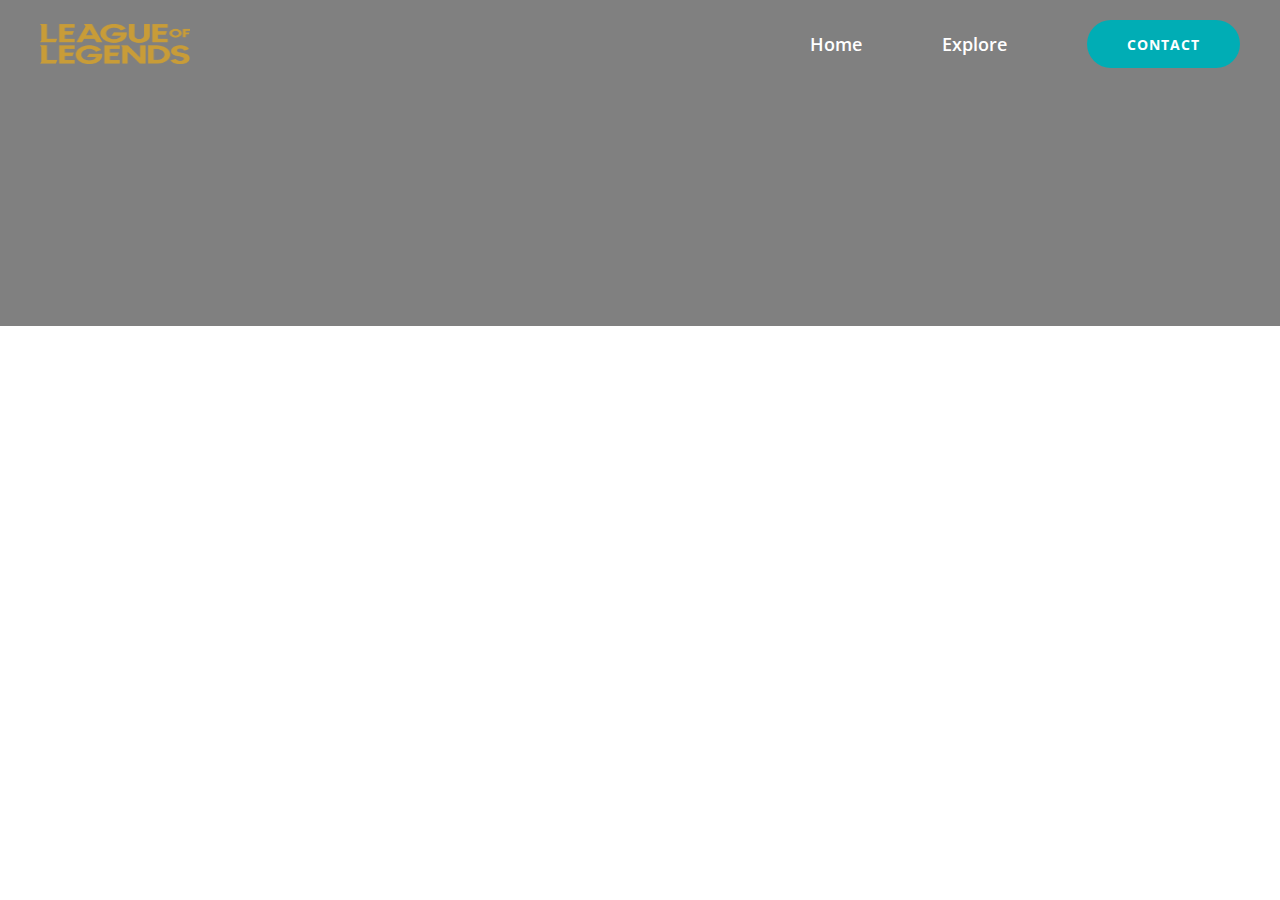
==== explore.html @ 4864c2c8 "Fetch data & start building Explore page" ====
<!DOCTYPE html>
<html lang="en">
  <head>
    <meta charset="UTF-8" />
    <meta http-equiv="X-UA-Compatible" content="IE=edge" />
    <meta name="viewport" content="width=device-width, initial-scale=1.0" />
    <title>LeagueSearch | Explore League of Legends Champions</title>
    <link rel="stylesheet" href="./styles.css" />
  </head>
  <body>
    <div id="app">
      <div class="flex flex-col flex-1">
        <div class="explore__navbar flex flex-col">
          <div
            class="explore__content-wrapper justify-between items-center"
          >
            <div class="logo">
              <img src="./assets/logo.png" alt="" class="logo" />
            </div>
            <div class="navlinks justify-between items-center">
              <a href="/" class="explore__navlink">Home</a>
              <a href="explore.html" class="explore__navlink">Explore</a>
              <a href="" class="btn-contact" onclick="contactAlert()"
                >Contact</a
              >
            </div>
          </div>
        </div>
      </div>
    </div>
  </body>
</html>
---- styles.css ----
@import url("https://fonts.googleapis.com/css2?family=Open+Sans:wght@400;500;600;700&display=swap");

* {
  margin: 0;
  padding: 0;
  box-sizing: border-box;
  font-family: "Open Sans", sans-serif;
}

a {
  text-decoration: none;
}

::selection {
  background: #9696d8;
  color: #fff;
}

.flex {
  display: flex;
}

.flex-col {
  flex-direction: column;
}

.flex-1 {
  flex: 1 1 0%;
}

.justify-between {
  justify-content: space-between;
}

.items-center {
  align-items: center;
}

.relative {
  position: relative;
}

.w-full {
  width: 100%;
}

.content-wrapper,
.explore__content-wrapper {
  margin: 0 auto;
  width: 100%;
  max-width: 1200px;
  display: flex;
  flex-wrap: wrap;
}

/* 

NAVBAR

*/

.navbar {
  display: flex;
  align-items: center;
  padding: 0 50px;
  font-size: 18px;
  font-weight: 600;
  height: 100px;
}

.logo {
  height: 40px;
  width: 150px;
}

.navlinks {
  display: flex;
  width: 100%;
  max-width: 430px;
}

.navlink {
  position: relative;
  color: #324b4d;
}

.navlink:after {
  content: "";
  position: absolute;
  bottom: -3px;
  right: 0;
  left: auto;
  width: 0;
  height: 3px;
  z-index: 2;
  transition: all 250ms cubic-bezier(0.694, 0.048, 0.335, 1);
  background-color: #324b4d;
}

.navlink:hover:after {
  width: 100%;
  left: 0;
}

.router-link-active {
  color: #00adb5;
}

.router-link-active:after {
  background-color: #00adb5;
}

.btn-contact {
  display: flex;
  align-items: center;
  cursor: pointer;
  height: 3rem;
  padding: 12px 40px;
  border: 2px #00adb5;
  border-radius: 50px;
  color: #fff;
  background-color: #00adb5;
  font-size: 14px;
  font-weight: 700;
  letter-spacing: 1px;
  text-transform: uppercase;
  transition: all 350ms ease;
}

.btn-contact:hover {
  background-color: #4dc5cb;
}

#mobile-nav {
  display: none;
  position: relative;
}

.bento-menu {
  width: 28px;
  height: 28px;
  display: flex;
  flex-wrap: wrap;
  justify-content: space-between;
  box-sizing: content-box;
  padding: 5px;
  cursor: pointer;
}

.bento-dot {
  width: 8px;
  height: 8px;
  border-radius: 50%;
  background-color: #00adb5;
}

.show-anim-in {
  animation: rotateToOne-bento-dot 0.3s;
  opacity: 1;
  border-radius: 0;
}

@keyframes rotateToOne-bento-dot {
  to {
    opacity: 1;
    transform: rotate(0deg) scale(1);
  }

  80% {
    opacity: 0.8;
    transform: rotate(180deg) scale(0.8);
  }

  60% {
    opacity: 0.6;
    transform: rotate(1turn) scale(0.6);
  }

  40% {
    opacity: 0.4;
    transform: rotate(540deg) scale(0.4);
  }

  20% {
    opacity: 0.2;
    transform: rotate(2turn) scale(0.2);
  }

  0% {
    opacity: 0;
    transform: rotate(900deg) scale(0);
  }
}

.hide-anim-out {
  animation: rotateToZero-bento-dot 0.3s;
  opacity: 0;
  border-radius: 50%;
}

@keyframes rotateToZero-bento-dot {
  0% {
    opacity: 1;
    transform: rotate(0deg) scale(1);
  }

  20% {
    opacity: 0.8;
    transform: rotate(180deg) scale(0.8);
  }

  40% {
    opacity: 0.6;
    transform: rotate(1turn) scale(0.6);
  }

  60% {
    opacity: 0.4;
    transform: rotate(540deg) scale(0.4);
  }

  80% {
    opacity: 0.2;
    transform: rotate(2turn) scale(0.2);
  }

  to {
    opacity: 0;
    transform: rotate(900deg) scale(0);
  }
}

.close-btn {
  pointer-events: auto;
  position: absolute;
  top: 0;
  left: 0;
  width: 38px;
  height: 38px;
  background-color: transparent;
  z-index: 2000;
  cursor: pointer;
}

.close-btn.show:before,
.close-btn.show:after {
  width: 24px;
}

.close-btn:before {
  transform: translate(-50%, -50%) rotate(45deg);
  transition: all 0.25s ease-in-out 0.18s;
}

.close-btn:after {
  transform: translate(-50%, -50%) rotate(-45deg);
  transition: all 0.25s ease-in-out 0.43s;
}

.close-btn:before,
.close-btn:after {
  content: "";
  position: absolute;
  height: 2px;
  width: 0;
  top: 50%;
  left: 50%;
  background-color: #00adb5;
}

.showMenu {
  transform: translateX(100%);
  opacity: 0;
  position: fixed;
  width: 100%;
  height: 100vh;
  top: 0;
  left: 0;
  z-index: 1005;
  background-color: hsla(0, 0%, 100%, 0.95);
  transition: all 0.4s ease;
  display: flex;
  flex-direction: column;
  justify-content: center;
}

.showMenu.active {
  transform: translateX(0);
  opacity: 1;
}

.showMenu {
  position: fixed;
  width: 100%;
  height: 100vh;
  top: 0;
  left: 0;
  z-index: 1005;
  background-color: hsla(0, 0%, 100%, 0.95);
  transition: all 0.4s ease;
  display: flex;
  flex-direction: column;
  justify-content: center;
}

.link {
  color: #00adb5;
  text-align: center;
  font-size: 30px;
  margin-bottom: 60px;
  padding: 16px 0;
  position: relative;
}

/* 

  LANDING PAGE

*/

#landing-page {
  max-width: 100vw;
  padding: 10px 20px 0 20px;
  overflow: hidden;
  display: flex;
  flex: 1;
}

.landing__title {
  font-size: 58px;
  max-width: 730px;
  font-weight: 700;
  line-height: 1.25;
  color: #00adb5;
  text-align: center;
  margin-bottom: 30px;
}

.landing__sub-title {
  font-size: 32px;
  font-weight: 700;
  line-height: 1.5;
  color: #324b4d;
  text-transform: uppercase;
  margin-bottom: 80px;
  text-align: center;
}

.landing__title--animation {
  animation: fade-up 1500ms 300ms backwards;
  width: 100%;
}

.landing__sub-title--animation {
  animation: fade-up 1500ms 600ms backwards;
  width: 100%;
}

.landing__input--animation {
  animation: fade-in 1500ms 1100ms backwards;
  width: 100%;
}

@keyframes fade-up {
  0% {
    opacity: 0;
    transform: translateY(80px);
  }
  100% {
    opacity: 1;
    transform: translateY(0);
  }
}

@keyframes fade-in {
  0% {
    opacity: 0;
  }
  100% {
    opacity: 1;
  }
}

.input-wrapper {
  width: 100%;
  position: relative;
  display: flex;
  justify-content: center;
}

.landing__input {
  background-color: #fff;
  border-radius: 20px;
  border: 1px solid #324b4d;
  color: #324b4d;
  display: inline-block;
  height: 4.375rem;
  line-height: 40px;
  outline: none;
  padding: 0 16px;
  width: 100%;
  font-size: 24px;
  padding-left: 24px;
}

.landing__input:focus {
  border: 2px solid #00adb5;
}

.btn-search {
  width: 200px;
  margin-left: 20px;
  font-size: 40px;
  color: #fff;
  border-radius: 20px;
  transition: all 250ms ease;
}

.btn-search:active {
  transform: scale(0.95);
}

.not-loading {
  border: 1px solid #00adb5;
  background-color: #00adb5;
  cursor: pointer;
}

.not-loading:hover {
  border: 1px solid #9696d8;
  background-color: #9696d8;
}

.loading {
  background-color: #324b4d;
  cursor: no-drop;
}

.loading:hover {
  background-color: #000;
}

.search-icon,
.loading-icon {
  overflow: visible;
  width: 1em;
  display: none;
  font-size: inherit;
  height: 1em;
  vertical-align: -0.125em;
}

.not-loading .search-icon {
  display: inline-block;
}

.loading .loading-icon {
  display: inline-block;
}

.loading-icon {
  animation: rotate-spinner 1s linear infinite;
}

@keyframes rotate-spinner {
  0% {
    transform: rotate(0deg);
  }
  to {
    transform: rotate(1turn);
  }
}

@media (max-height: 1200px) {
  #landing-page {
    max-height: none;
  }

  .landing__title {
    font-size: 50px;
  }

  .landing__sub-title {
    margin-bottom: 40px;
  }
}

@media (max-width: 750px) {
  .navlinks {
    display: none;
  }

  #mobile-nav {
    display: block;
  }
}

/* 

  EXPLORE

*/

#app {
  min-height: 100vh;
  display: flex;
  flex-direction: column;
}

.explore__navbar {
  height: 326px;
  padding: 40px 15px;
  background-color: gray;
  align-items: center;
  position: relative;
  font-size: 18px;
  font-weight: 600;
}

.explore__content-wrapper {
  margin-top: -20px;
  z-index: 1005;
}

.explore__navlink {
  position: relative;
  color: #fff;
}

.explore__navlink:after {
  content: "";
  position: absolute;
  bottom: -3px;
  right: 0;
  left: auto;
  width: 0;
  height: 3px;
  z-index: 2;
  transition: all 250ms cubic-bezier(0.694, 0.048, 0.335, 1);
  background-color: #fff;
}

.explore__navlink:hover:after {
  width: 100%;
  left: 0;
}
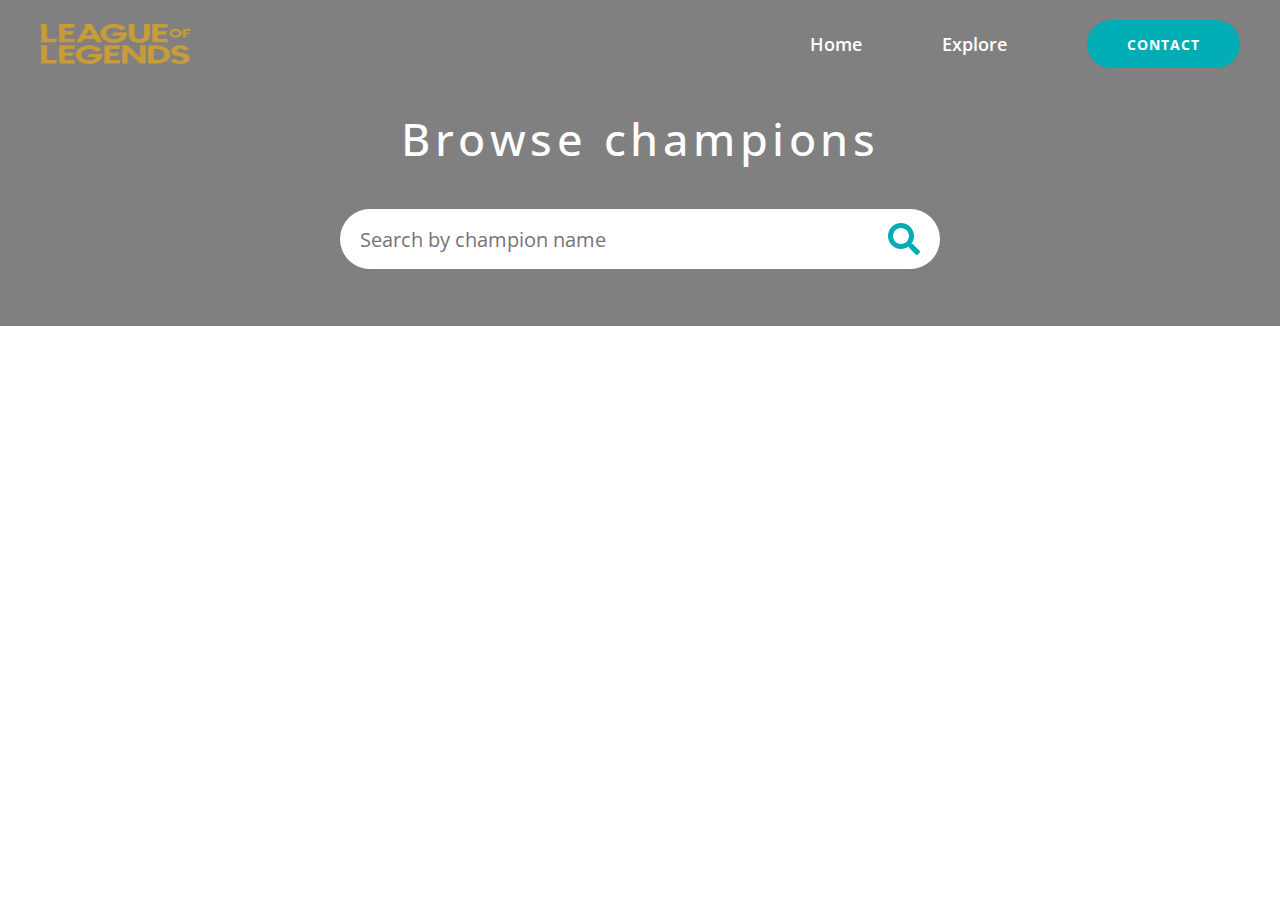
==== commit 1a0f0782: "Add header content to Explore page" ====
--- a/explore.html
+++ b/explore.html
@@ -6,14 +6,13 @@
     <meta name="viewport" content="width=device-width, initial-scale=1.0" />
     <title>LeagueSearch | Explore League of Legends Champions</title>
     <link rel="stylesheet" href="./styles.css" />
+    <script src="./app.js"></script>
   </head>
   <body>
     <div id="app">
       <div class="flex flex-col flex-1">
         <div class="explore__navbar flex flex-col">
-          <div
-            class="explore__content-wrapper justify-between items-center"
-          >
+          <div class="explore__content-wrapper justify-between items-center">
             <div class="logo">
               <img src="./assets/logo.png" alt="" class="logo" />
             </div>
@@ -24,7 +23,66 @@
                 >Contact</a
               >
             </div>
+            <div id="mobile-nav" onclick="toggleModal()">
+              <div class="bento-menu">
+                <div class="explore__bento-dot"></div>
+                <div class="explore__bento-dot"></div>
+                <div class="explore__bento-dot"></div>
+                <div class="explore__bento-dot"></div>
+                <div class="explore__bento-dot"></div>
+                <div class="explore__bento-dot"></div>
+                <div class="explore__bento-dot"></div>
+                <div class="explore__bento-dot"></div>
+                <div class="explore__bento-dot"></div>
+              </div>
+              <div class="close-btn"></div>
+              <div class="showMenu">
+                <a
+                  href="index.html"
+                  class="link router-link-exact-active router-link-active"
+                  >Home</a
+                >
+                <a href="explore.html" class="link">Explore Champions</a>
+                <a
+                  href="/"
+                  class="link router-link-exact-active router-link-active"
+                  onclick="contactAlert()"
+                  >Contact</a
+                >
+              </div>
+            </div>
           </div>
+          <div
+            class="content-wrapper flex-col items-center"
+            style="margin-top: 40px"
+          >
+            <h1 class="explore__title">Browse champions</h1>
+            <div class="explore__input-wrapper">
+              <input
+                type="text"
+                placeholder="Search by champion name"
+                class="explore__input"
+              />
+              <div class="search-wrapper flex justify-center items-center">
+                <svg
+                  aria-hidden="true"
+                  focusable="false"
+                  data-prefix="fas"
+                  data-icon="search"
+                  role="img"
+                  xmlns="http://www.w3.org/2000/svg"
+                  viewBox="0 0 512 512"
+                  class="explore__search-icon"
+                >
+                  <path
+                    fill="currentColor"
+                    d="M505 442.7L405.3 343c-4.5-4.5-10.6-7-17-7H372c27.6-35.3 44-79.7 44-128C416 93.1 322.9 0 208 0S0 93.1 0 208s93.1 208 208 208c48.3 0 92.7-16.4 128-44v16.3c0 6.4 2.5 12.5 7 17l99.7 99.7c9.4 9.4 24.6 9.4 33.9 0l28.3-28.3c9.4-9.4 9.4-24.6.1-34zM208 336c-70.7 0-128-57.2-128-128 0-70.7 57.2-128 128-128 70.7 0 128 57.2 128 128 0 70.7-57.2 128-128 128z"
+                  ></path>
+                </svg>
+              </div>
+            </div>
+          </div>
+          <div class="overlay"></div>
         </div>
       </div>
     </div>
--- a/styles.css
+++ b/styles.css
@@ -471,30 +471,6 @@
   }
 }
 
-@media (max-height: 1200px) {
-  #landing-page {
-    max-height: none;
-  }
-
-  .landing__title {
-    font-size: 50px;
-  }
-
-  .landing__sub-title {
-    margin-bottom: 40px;
-  }
-}
-
-@media (max-width: 750px) {
-  .navlinks {
-    display: none;
-  }
-
-  #mobile-nav {
-    display: block;
-  }
-}
-
 /* 
 
   EXPLORE
@@ -544,3 +520,116 @@
   width: 100%;
   left: 0;
 }
+
+.explore__bento-dot {
+  width: 8px;
+  height: 8px;
+  border-radius: 50%;
+  background-color: #fff;
+}
+
+.explore__title {
+  font-weight: 500;
+  letter-spacing: 2px;
+  text-align: center;
+  letter-spacing: 0.1em;
+  font-size: 45px;
+  max-width: 1000px;
+  margin-bottom: 40px;
+  color: #fff;
+}
+
+.explore__input-wrapper {
+  width: 100%;
+  max-width: 600px;
+  position: relative;
+  border-radius: 50px;
+  overflow: hidden;
+}
+
+.explore__input {
+  color: rgba(0, 0, 0, 0.87);
+  width: 100%;
+  max-width: 800px;
+  height: 60px;
+  font-size: 20px;
+  padding-left: 20px;
+  border: none;
+}
+
+.explore__input:focus {
+  outline: none;
+}
+
+.search-wrapper {
+  position: absolute;
+  cursor: pointer;
+  top: 0;
+  bottom: 0;
+  right: 0;
+  z-index: 10000;
+  padding: 0 20px 0 8px;
+  color: #00adb5;
+  font-size: 32px;
+  transition: all 0.2s ease;
+}
+
+.search-wrapper:hover {
+  color: #9696d8;
+}
+
+.explore__search-icon {
+  overflow: visible;
+  width: 1em;
+  display: inline-block;
+  font-size: inherit;
+  height: 1em;
+  vertical-align: -0.125em;
+}
+
+@media (max-height: 1200px) {
+  #landing-page {
+    max-height: none;
+  }
+
+  .landing__title {
+    font-size: 50px;
+  }
+
+  .landing__sub-title {
+    margin-bottom: 40px;
+  }
+}
+
+@media (max-width: 750px) {
+  .navlinks {
+    display: none;
+  }
+
+  #mobile-nav {
+    display: block;
+  }
+}
+
+@media (max-width: 585px) {
+  .landing__title,
+  .landing__sub-title {
+    text-align: left;
+  }
+
+  .input-wrapper {
+    flex-direction: column;
+  }
+
+  .landing__input {
+    font-size: 16px;
+    height: 60px;
+    padding-left: 8px;
+  }
+
+  .btn-search {
+    max-width: none;
+    width: 100%;
+    margin: 20px 0 0 0px;
+  }
+}
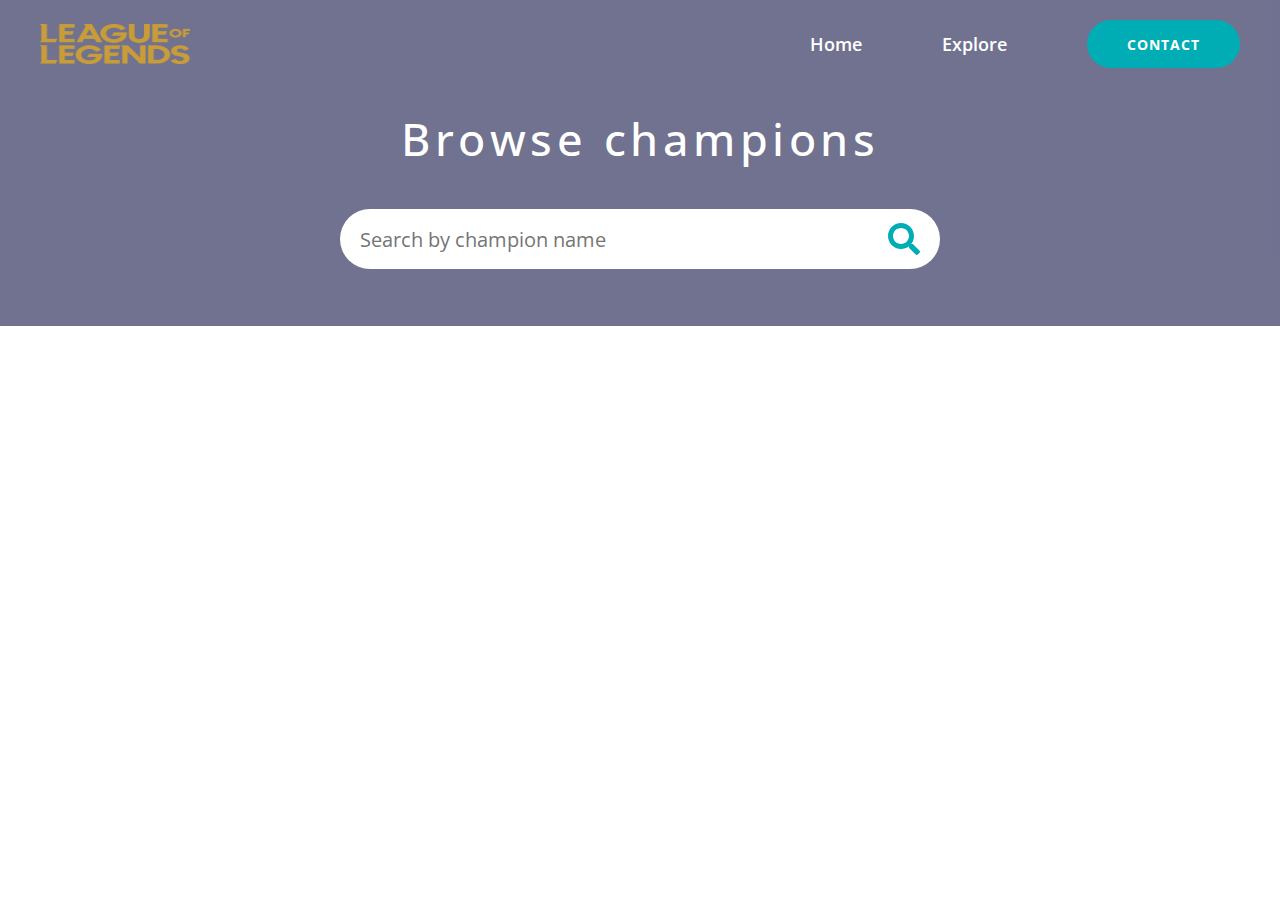
==== commit 37dfcb36: "Add explore overlay" ====
--- a/explore.html
+++ b/explore.html
@@ -84,6 +84,10 @@
           </div>
           <div class="overlay"></div>
         </div>
+
+        <section id="search">
+          
+        </section>
       </div>
     </div>
   </body>
--- a/styles.css
+++ b/styles.css
@@ -51,6 +51,7 @@
   max-width: 1200px;
   display: flex;
   flex-wrap: wrap;
+  z-index: 2;
 }
 
 /* 
@@ -587,6 +588,32 @@
   vertical-align: -0.125em;
 }
 
+.overlay {
+  background-image: url("http://ddragon.leagueoflegends.com/cdn/img/champion/splash/Caitlyn_28.jpg");
+  background-repeat: no-repeat;
+  background-position: 50%;
+  background-size: cover;
+  background-attachment: fixed;
+  width: 100%;
+  position: absolute;
+  top: 0;
+  left: 0;
+  bottom: 0;
+  right: 0;
+  z-index: 1;
+}
+
+.overlay:after {
+  content: "";
+  position: absolute;
+  top: 0;
+  left: 0;
+  right: 0;
+  bottom: 0;
+  background-color: rgba(97, 99, 160, 0.5);
+  pointer-events: none;
+}
+
 @media (max-height: 1200px) {
   #landing-page {
     max-height: none;
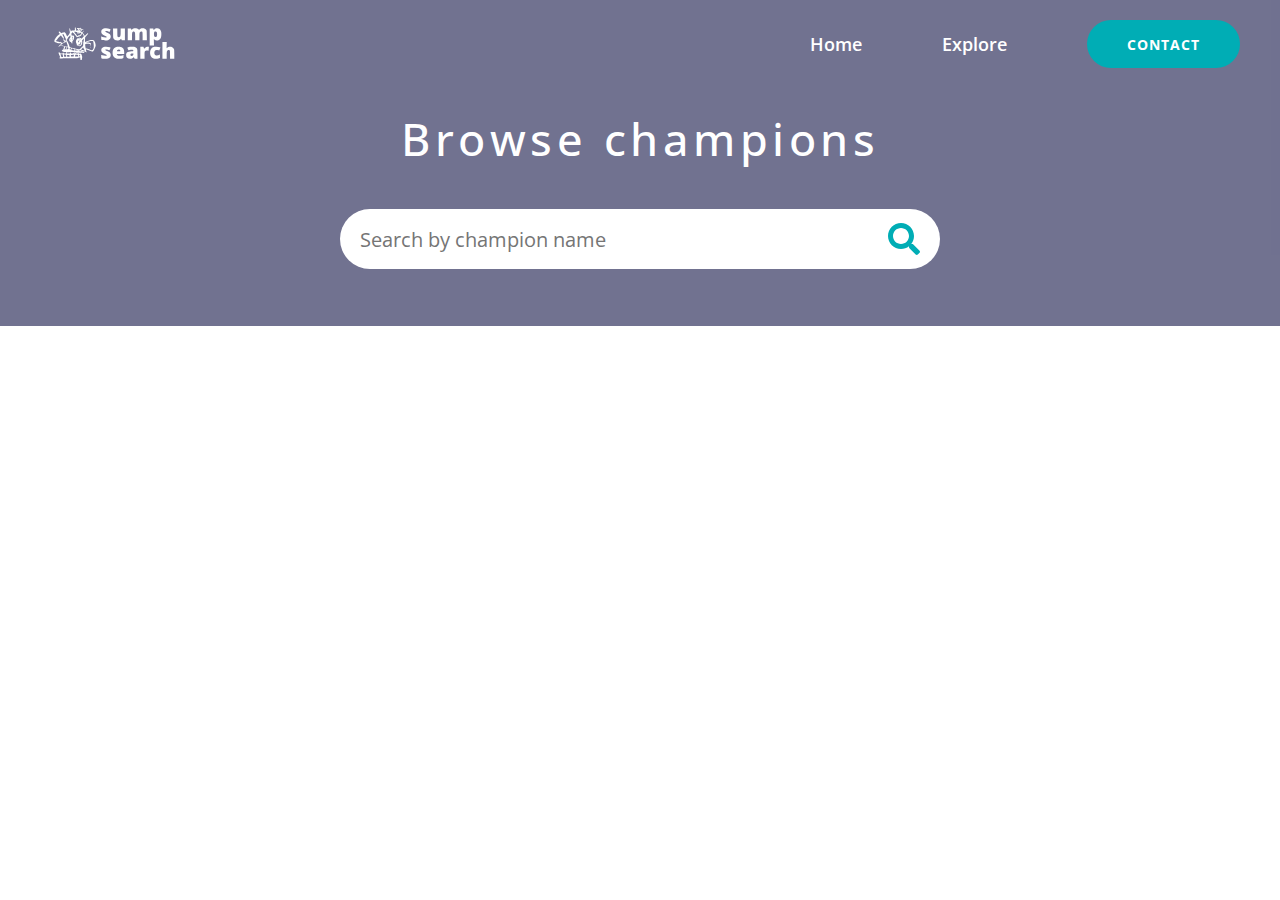
==== commit eb7d2e85: "Update logo" ====
--- a/explore.html
+++ b/explore.html
@@ -13,8 +13,12 @@
       <div class="flex flex-col flex-1">
         <div class="explore__navbar flex flex-col">
           <div class="explore__content-wrapper justify-between items-center">
-            <div class="logo">
-              <img src="./assets/logo.png" alt="" class="logo" />
+            <div class="explore__logo">
+              <img
+                src="./assets/sumpsearch-logo.svg"
+                alt=""
+                class="explore__logo"
+              />
             </div>
             <div class="navlinks justify-between items-center">
               <a href="/" class="explore__navlink">Home</a>
@@ -85,9 +89,7 @@
           <div class="overlay"></div>
         </div>
 
-        <section id="search">
-          
-        </section>
+        <section id="search"></section>
       </div>
     </div>
   </body>
--- a/styles.css
+++ b/styles.css
@@ -72,6 +72,8 @@
 .logo {
   height: 40px;
   width: 150px;
+  filter: brightness(0) saturate(100%) invert(46%) sepia(51%) saturate(4001%)
+    hue-rotate(153deg) brightness(100%) contrast(101%);
 }
 
 .navlinks {
@@ -614,6 +616,12 @@
   pointer-events: none;
 }
 
+.explore__logo {
+  height: 40px;
+  width: 150px;
+  filter: brightness(0) saturate(100%) invert(1);
+}
+
 @media (max-height: 1200px) {
   #landing-page {
     max-height: none;
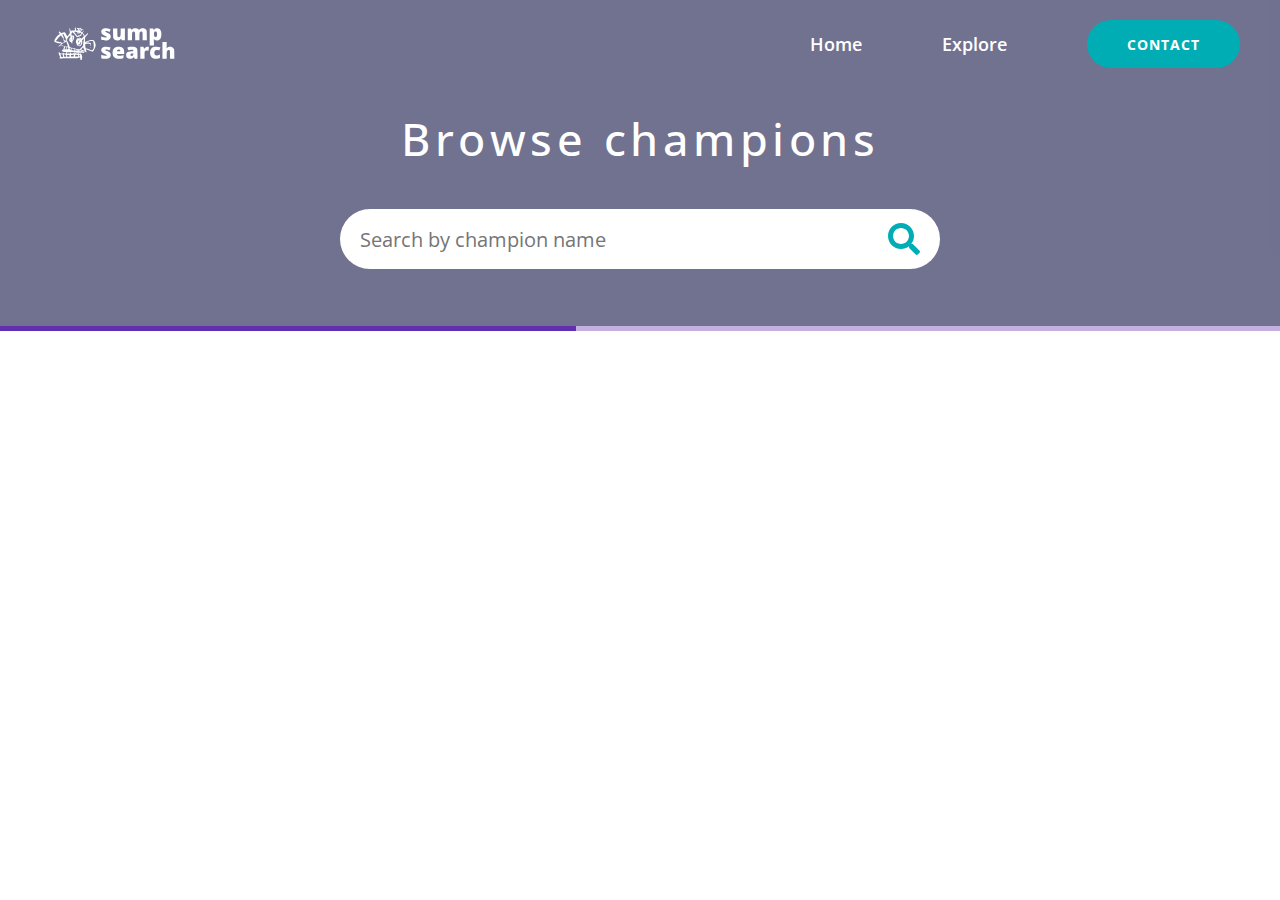
==== commit 3f8ce3f2: "Add progress bar/animations" ====
--- a/explore.html
+++ b/explore.html
@@ -89,7 +89,16 @@
           <div class="overlay"></div>
         </div>
 
-        <section id="search"></section>
+        <section id="search">
+          <div
+            class="progress-bar indeterminate theme-default"
+            style="position: absolute; top: 0px; left: 0px; right: 0px"
+          >
+            <div class="progress-bar-track"></div>
+            <div class="progress-bar-fill"></div>
+            <div class="progress-bar-buffer"></div>
+          </div>
+        </section>
       </div>
     </div>
   </body>
--- a/styles.css
+++ b/styles.css
@@ -5,6 +5,10 @@
   padding: 0;
   box-sizing: border-box;
   font-family: "Open Sans", sans-serif;
+}
+
+body {
+  overflow: hidden;
 }
 
 a {
@@ -474,6 +478,21 @@
   }
 }
 
+.landing__img {
+  max-width: max-content;
+  bottom: 0px;
+  height: 50vh;
+  position: absolute;
+}
+
+.jinx__img {
+  max-width: max-content;
+  bottom: 0px;
+  height: 50vh;
+  position: absolute;
+  display: none;
+}
+
 /* 
 
   EXPLORE
@@ -622,6 +641,165 @@
   filter: brightness(0) saturate(100%) invert(1);
 }
 
+/* 
+
+  SEARCH
+
+*/
+
+#search {
+  position: relative;
+  padding: 40px 20px;
+  display: flex;
+  flex-direction: column;
+}
+
+.progress-bar {
+  height: 5px;
+  overflow: hidden;
+  transform: translateZ() scaleY(1);
+  transform-origin: center center;
+  transition: opacity 0.3s cubic-bezier(0.4, 0, 0.2, 1),
+    transform 0.4s cubic-bezier(0.4, 0, 0.2, 1);
+  will-change: opacity, transform;
+}
+
+.indeterminate {
+  background-color: rgba(96, 48, 177, 0.38);
+}
+
+.progress-bar-track,
+.progress-bar-track:after,
+.progress-bar-fill,
+.progress-bar-fill:after,
+.progress-bar-buffer,
+.progress-bar-buffer:after {
+  width: 100%;
+  height: 100%;
+  position: absolute;
+  will-change: transform;
+}
+
+.progress-bar-track {
+  left: -150%;
+  animation: b 2s linear infinite;
+  transform-origin: top left;
+}
+
+.progress-bar-fill {
+  left: -55%;
+  animation: d 2s linear infinite;
+  transform-origin: top left;
+}
+
+.progress-bar-buffer {
+  transform-origin: top left;
+}
+
+.progress-bar-track:after,
+.progress-bar-fill:after {
+  background-color: #6030b1;
+  display: inline-block;
+  left: 0;
+  content: " ";
+}
+
+.progress-bar-track:after {
+  animation: c 2s linear infinite;
+}
+
+.progress-bar-fill:after {
+  animation: e 2s linear infinite;
+}
+
+.progress-bar-buffer:after {
+  display: inline-block;
+  left: 0;
+  content: " ";
+}
+
+@keyframes b {
+  0% {
+    transform: translateX(0);
+  }
+
+  20% {
+    animation-timing-function: cubic-bezier(0.5, 0, 0.7, 0.5);
+    transform: translateX(0);
+  }
+
+  60% {
+    animation-timing-function: cubic-bezier(0.3, 0.38, 0.55, 0.96);
+    transform: translateX(83.67%);
+  }
+
+  to {
+    transform: translateX(200.61%);
+  }
+}
+
+@keyframes c {
+  0% {
+    transform: scaleX(0.08);
+  }
+
+  35% {
+    animation-timing-function: cubic-bezier(0.33, 0.12, 0.79, 1);
+    transform: scaleX(0.08);
+  }
+
+  70% {
+    animation-timing-function: cubic-bezier(0.06, 0.11, 0.6, 1);
+    transform: scaleX(0.66);
+  }
+
+  to {
+    transform: scaleX(0.08);
+  }
+}
+
+@keyframes d {
+  0% {
+    animation-timing-function: cubic-bezier(0.15, 0, 0.52, 0.41);
+    transform: translateX(0);
+  }
+
+  25% {
+    animation-timing-function: cubic-bezier(0.31, 0.28, 0.8, 0.73);
+    transform: translateX(37.65%);
+  }
+
+  50% {
+    animation-timing-function: cubic-bezier(0.4, 0.63, 0.6, 0.9);
+    transform: translateX(84.39%);
+  }
+
+  to {
+    transform: translateX(160.28%);
+  }
+}
+
+@keyframes e {
+  0% {
+    animation-timing-function: cubic-bezier(0.15, 0, 0.52, 0.41);
+    transform: scaleX(0.08);
+  }
+
+  20% {
+    animation-timing-function: cubic-bezier(0.31, 0.28, 0.8, 0.73);
+    transform: scaleX(0.46);
+  }
+
+  45% {
+    animation-timing-function: cubic-bezier(0.4, 0.63, 0.6, 0.9);
+    transform: scaleX(0.73);
+  }
+
+  to {
+    transform: scaleX(0.08);
+  }
+}
+
 @media (max-height: 1200px) {
   #landing-page {
     max-height: none;
@@ -643,6 +821,22 @@
 
   #mobile-nav {
     display: block;
+  }
+}
+
+@media (max-width: 1024px) {
+  .landing__img {
+    display: none;
+  }
+
+  .jinx__img {
+    display: block;
+  }
+}
+
+@media (max-width: 680px) {
+  .jinx__img {
+    display: none;
   }
 }
 
@@ -667,4 +861,8 @@
     width: 100%;
     margin: 20px 0 0 0px;
   }
-}
+
+  .landing__img {
+    display: none;
+  }
+}
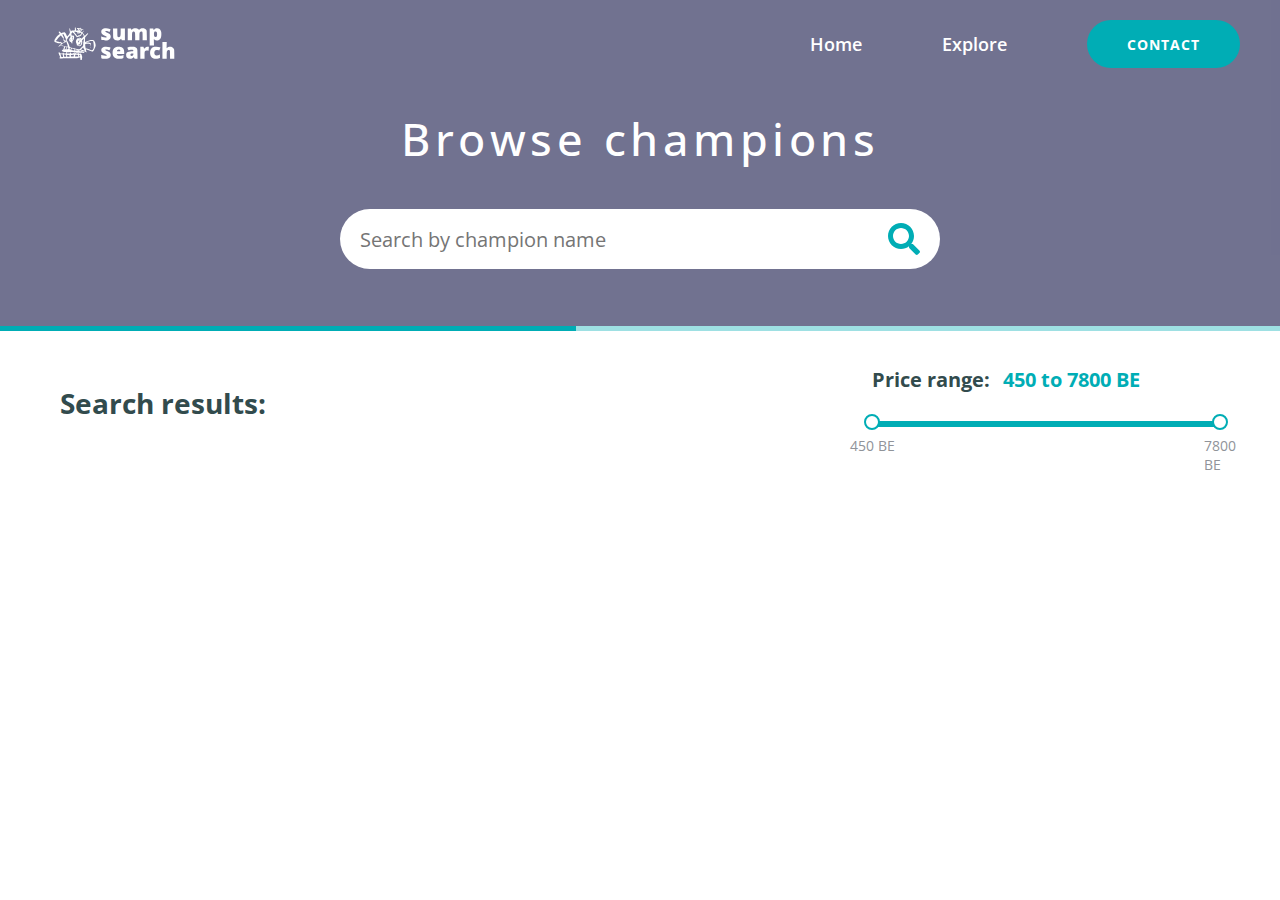
==== commit b8c3ae7b: "Filter slider UI" ====
--- a/explore.html
+++ b/explore.html
@@ -98,8 +98,109 @@
             <div class="progress-bar-fill"></div>
             <div class="progress-bar-buffer"></div>
           </div>
+          <div id="filter" class="content-wrapper justify-between">
+            <h1 class="search-info">
+              <span class="black-text">Search results:</span>
+            </h1>
+            <div class="price-filter flex flex-col">
+              <h2 class="filter__title">
+                <span class="black-text" style="margin-right: 8px"
+                  >Price range:</span
+                >
+                450 to 7800 BE
+              </h2>
+              <div class="slider-wrapper">
+                <div
+                  role="slider"
+                  aria-valuemin="0"
+                  aria-valuemax="100000"
+                  aria-orientation="horizontal"
+                  class="el-slider"
+                  aria-valuetext="0-100000"
+                  aria-label="slider between 0 and 100000"
+                >
+                  <!---->
+                  <div class="el-slider__runway">
+                    <div
+                      class="el-slider__bar"
+                      style="width: 100%; left: 0%"
+                    ></div>
+                    <div
+                      tabindex="0"
+                      class="el-slider__button-wrapper"
+                      style="left: 0%"
+                    >
+                      <div
+                        class="el-tooltip el-slider__button"
+                        aria-describedby="el-tooltip-3771"
+                        tabindex="0"
+                      ></div>
+                    </div>
+                    <div
+                      tabindex="0"
+                      class="el-slider__button-wrapper"
+                      style="left: 100%"
+                    >
+                      <div
+                        class="el-tooltip el-slider__button"
+                        aria-describedby="el-tooltip-7000"
+                        tabindex="0"
+                      ></div>
+                    </div>
+                    <div>
+                      <div
+                        class="el-slider__stop el-slider__marks-stop"
+                        style="left: 0%"
+                      ></div>
+                      <div
+                        class="el-slider__stop el-slider__marks-stop"
+                        style="left: 100%"
+                      ></div>
+                    </div>
+                    <div class="el-slider__marks">
+                      <div class="el-slider__marks-text" style="left: 0%">
+                        450 BE
+                      </div>
+                      <div class="el-slider__marks-text" style="left: 100%">
+                        7800 BE
+                      </div>
+                    </div>
+                  </div>
+                </div>
+              </div>
+            </div>
+          </div>
+          <div id="champions"></div>
         </section>
       </div>
     </div>
+    <div
+      role="tooltip"
+      id="el-tooltip-3771"
+      aria-hidden="true"
+      class="el-tooltip__popper is-dark"
+      style="display: none; transform-origin: center bottom; z-index: 3152"
+    >
+      <span>450</span>
+      <div x-arrow="" class="popper__arrow" style="left: 13.5px"></div>
+    </div>
+    <div
+      role="tooltip"
+      id="el-tooltip-7000"
+      aria-hidden="true"
+      class="el-tooltip__popper is-dark"
+      style="
+        display: none;
+        transform-origin: center bottom;
+        z-index: 3269;
+        position: absolute;
+        top: 361px;
+        left: 1064px;
+      "
+      x-placement="top"
+    >
+      <span>7800</span>
+      <div x-arrow="" class="popper__arrow" style="left: 32px"></div>
+    </div>
   </body>
 </html>
--- a/styles.css
+++ b/styles.css
@@ -56,6 +56,11 @@
   display: flex;
   flex-wrap: wrap;
   z-index: 2;
+}
+
+.black-text {
+  color: #324b4d;
+  display: inline-block;
 }
 
 /* 
@@ -665,7 +670,7 @@
 }
 
 .indeterminate {
-  background-color: rgba(96, 48, 177, 0.38);
+  background-color: rgba(0, 173, 181, 0.38);
 }
 
 .progress-bar-track,
@@ -698,7 +703,7 @@
 
 .progress-bar-track:after,
 .progress-bar-fill:after {
-  background-color: #6030b1;
+  background-color: #00adb5;
   display: inline-block;
   left: 0;
   content: " ";
@@ -800,6 +805,141 @@
   }
 }
 
+#filter {
+  padding: 0 20px;
+}
+
+.search-info {
+  color: #00adb5;
+  padding: 20px 0;
+  font-size: 28px;
+  line-height: 1.25;
+}
+
+.price-filter {
+  width: 30%;
+  min-width: 335px;
+}
+
+.filter__title {
+  margin-bottom: 12px;
+  font-size: 20px;
+  color: #00adb5;
+}
+
+.el-slider:after,
+.el-slider:before {
+  display: table;
+  content: "";
+}
+
+.el-slider:after {
+  clear: both;
+}
+
+.el-slider__runway {
+  width: 100%;
+  height: 6px;
+  margin: 16px 0;
+  background-color: #e4e7ed;
+  border-radius: 3px;
+  position: relative;
+  cursor: pointer;
+  vertical-align: middle;
+}
+
+.el-slider__bar {
+  height: 6px;
+  background-color: #00adb5;
+  border-top-left-radius: 3px;
+  border-bottom-left-radius: 3px;
+  position: absolute;
+}
+
+.el-slider__button-wrapper {
+  height: 36px;
+  width: 36px;
+  position: absolute;
+  z-index: 1001;
+  top: -12px;
+  transform: translateX(-50%);
+  background-color: transparent;
+  text-align: center;
+  user-select: none;
+  line-height: normal;
+}
+
+.el-slider__button-wrapper .el-tooltip,
+.el-slider__button-wrapper:after {
+  display: inline-block;
+  vertical-align: middle;
+}
+
+.el-slider__button {
+  width: 16px;
+  height: 16px;
+  border: 2px solid #00adb5;
+  background-color: #fff;
+  border-radius: 50%;
+  transition: 0.2s;
+  user-select: none;
+}
+
+.el-slider__stop {
+  display: none;
+  position: absolute;
+  height: 6px;
+  width: 6px;
+  border-radius: 100%;
+  background-color: #fff;
+  transform: translateX(-50%);
+}
+
+.el-slider__marks {
+  top: 0;
+  left: 12px;
+  width: 18px;
+  height: 100%;
+}
+
+.el-slider__marks-text {
+  position: absolute;
+  transform: translateX(-50%);
+  font-size: 14px;
+  color: #909399;
+  margin-top: 15px;
+}
+
+.el-tooltip__popper.is-dark {
+  background: #303133;
+  color: #fff;
+}
+
+.el-tooltip__popper {
+  position: absolute;
+  border-radius: 4px;
+  padding: 10px;
+  font-size: 12px;
+  line-height: 1.2;
+  min-width: 10px;
+  word-wrap: break-word;
+  margin-bottom: 12px;
+}
+
+.el-tooltip__popper .popper__arrow {
+  border-width: 6px;
+}
+
+.el-tooltip__popper .popper__arrow,
+.el-tooltip__popper .popper__arrow:after {
+  position: absolute;
+  display: block;
+  width: 0;
+  height: 0;
+  border-color: transparent;
+  border-style: solid;
+}
+
 @media (max-height: 1200px) {
   #landing-page {
     max-height: none;
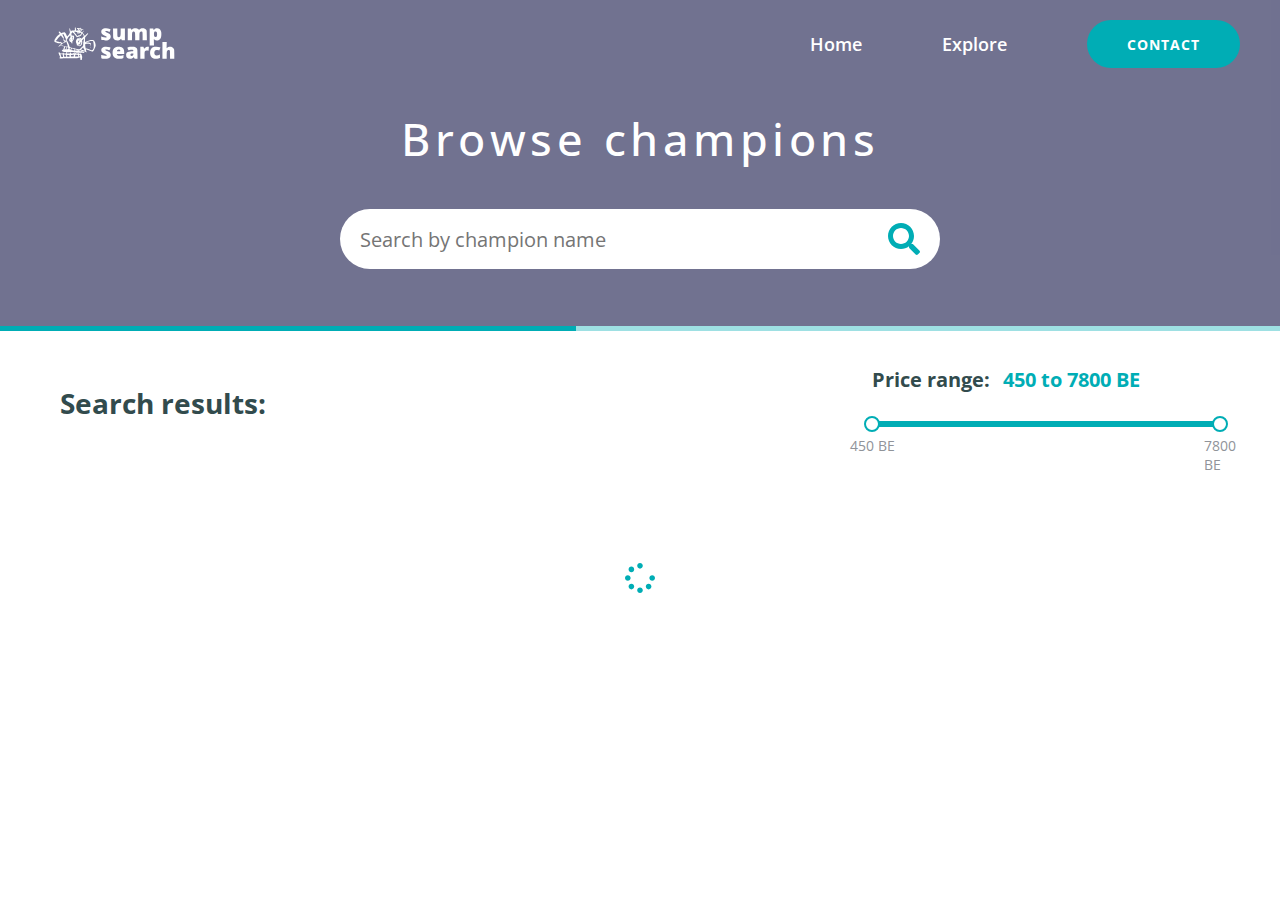
==== commit 4893348c: "Add champions section loading state" ====
--- a/explore.html
+++ b/explore.html
@@ -170,7 +170,32 @@
               </div>
             </div>
           </div>
-          <div id="champions"></div>
+          <div id="champions">
+            <div class="content-wrapper">
+              <div class="loading-state flex justify-center">
+                <svg
+                  data-v-cf78a876=""
+                  data-v-ca62299c=""
+                  aria-hidden="true"
+                  focusable="false"
+                  data-prefix="fas"
+                  data-icon="spinner"
+                  role="img"
+                  xmlns="http://www.w3.org/2000/svg"
+                  viewBox="0 0 512 512"
+                  class="loading-state__icon"
+                  style="font-size: 30px; color: #00adb5"
+                >
+                  <path
+                    data-v-cf78a876=""
+                    fill="currentColor"
+                    d="M304 48c0 26.51-21.49 48-48 48s-48-21.49-48-48 21.49-48 48-48 48 21.49 48 48zm-48 368c-26.51 0-48 21.49-48 48s21.49 48 48 48 48-21.49 48-48-21.49-48-48-48zm208-208c-26.51 0-48 21.49-48 48s21.49 48 48 48 48-21.49 48-48-21.49-48-48-48zM96 256c0-26.51-21.49-48-48-48S0 229.49 0 256s21.49 48 48 48 48-21.49 48-48zm12.922 99.078c-26.51 0-48 21.49-48 48s21.49 48 48 48 48-21.49 48-48c0-26.509-21.491-48-48-48zm294.156 0c-26.51 0-48 21.49-48 48s21.49 48 48 48 48-21.49 48-48c0-26.509-21.49-48-48-48zM108.922 60.922c-26.51 0-48 21.49-48 48s21.49 48 48 48 48-21.49 48-48-21.491-48-48-48z"
+                    class=""
+                  ></path>
+                </svg>
+              </div>
+            </div>
+          </div>
         </section>
       </div>
     </div>
--- a/styles.css
+++ b/styles.css
@@ -34,6 +34,10 @@
 
 .justify-between {
   justify-content: space-between;
+}
+
+.justify-center {
+  justify-content: center;
 }
 
 .items-center {
@@ -861,7 +865,7 @@
   width: 36px;
   position: absolute;
   z-index: 1001;
-  top: -12px;
+  top: -10px;
   transform: translateX(-50%);
   background-color: transparent;
   text-align: center;
@@ -940,6 +944,24 @@
   border-style: solid;
 }
 
+#champions {
+  padding-top: 40px;
+}
+
+.loading-state {
+  margin: 80px 0;
+  width: 100%;
+}
+
+.loading-state__icon {
+  overflow: visible;
+  animation: rotate-spinner 1s linear infinite;
+  width: 1em;
+  display: inline-block;
+  height: 1em;
+  vertical-align: -0.125em;
+}
+
 @media (max-height: 1200px) {
   #landing-page {
     max-height: none;
